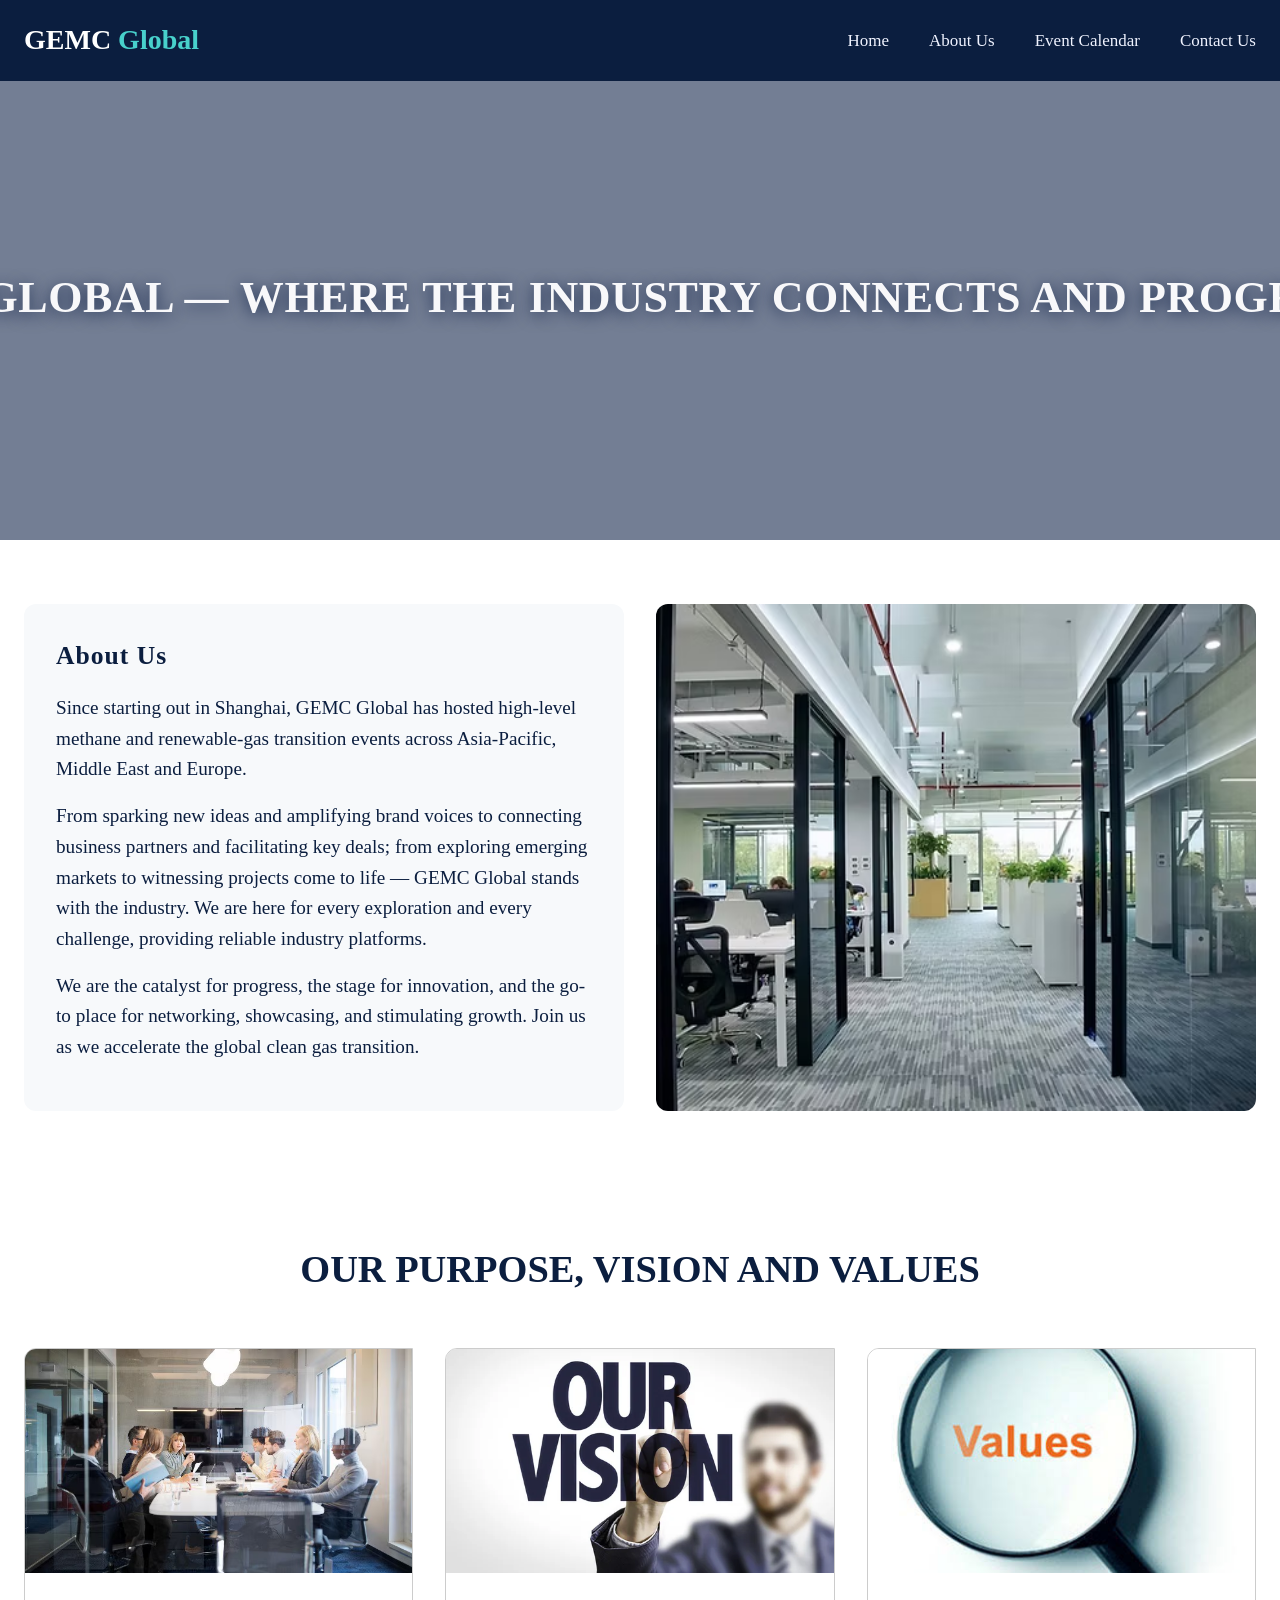
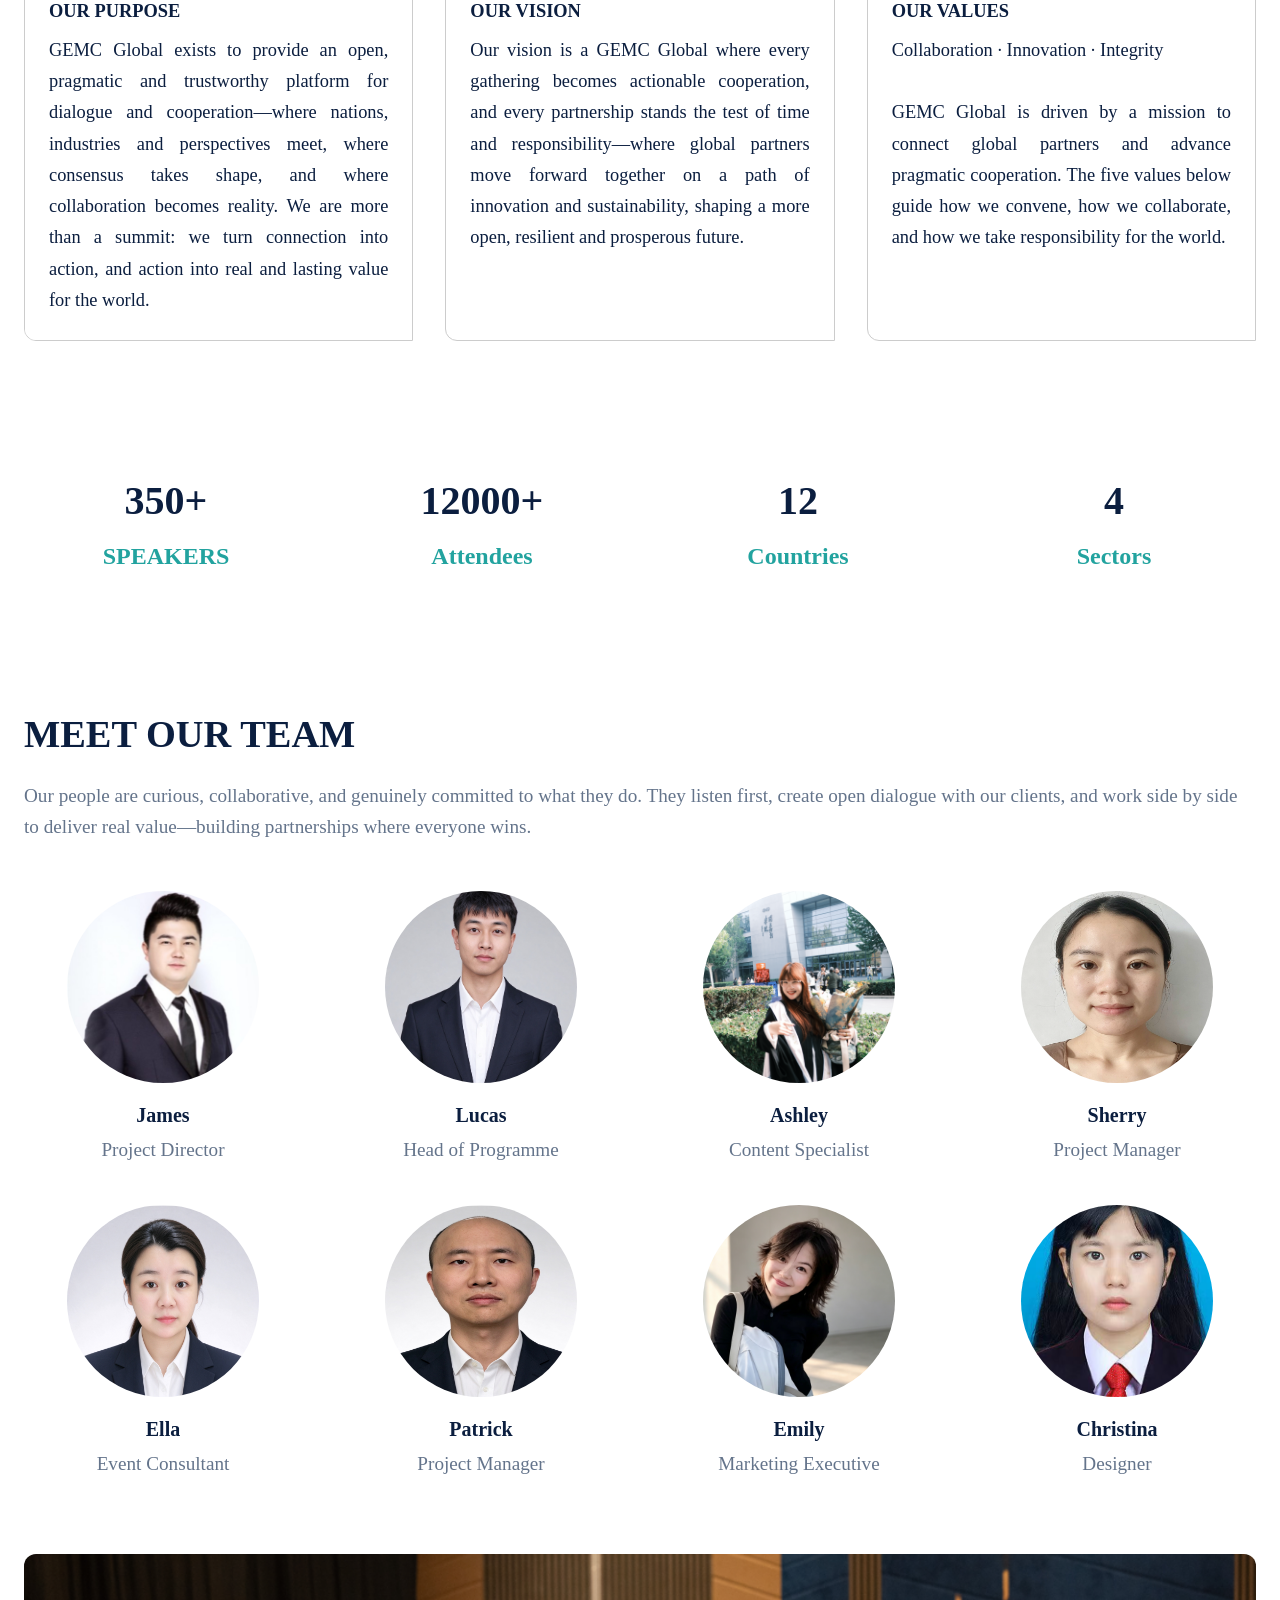
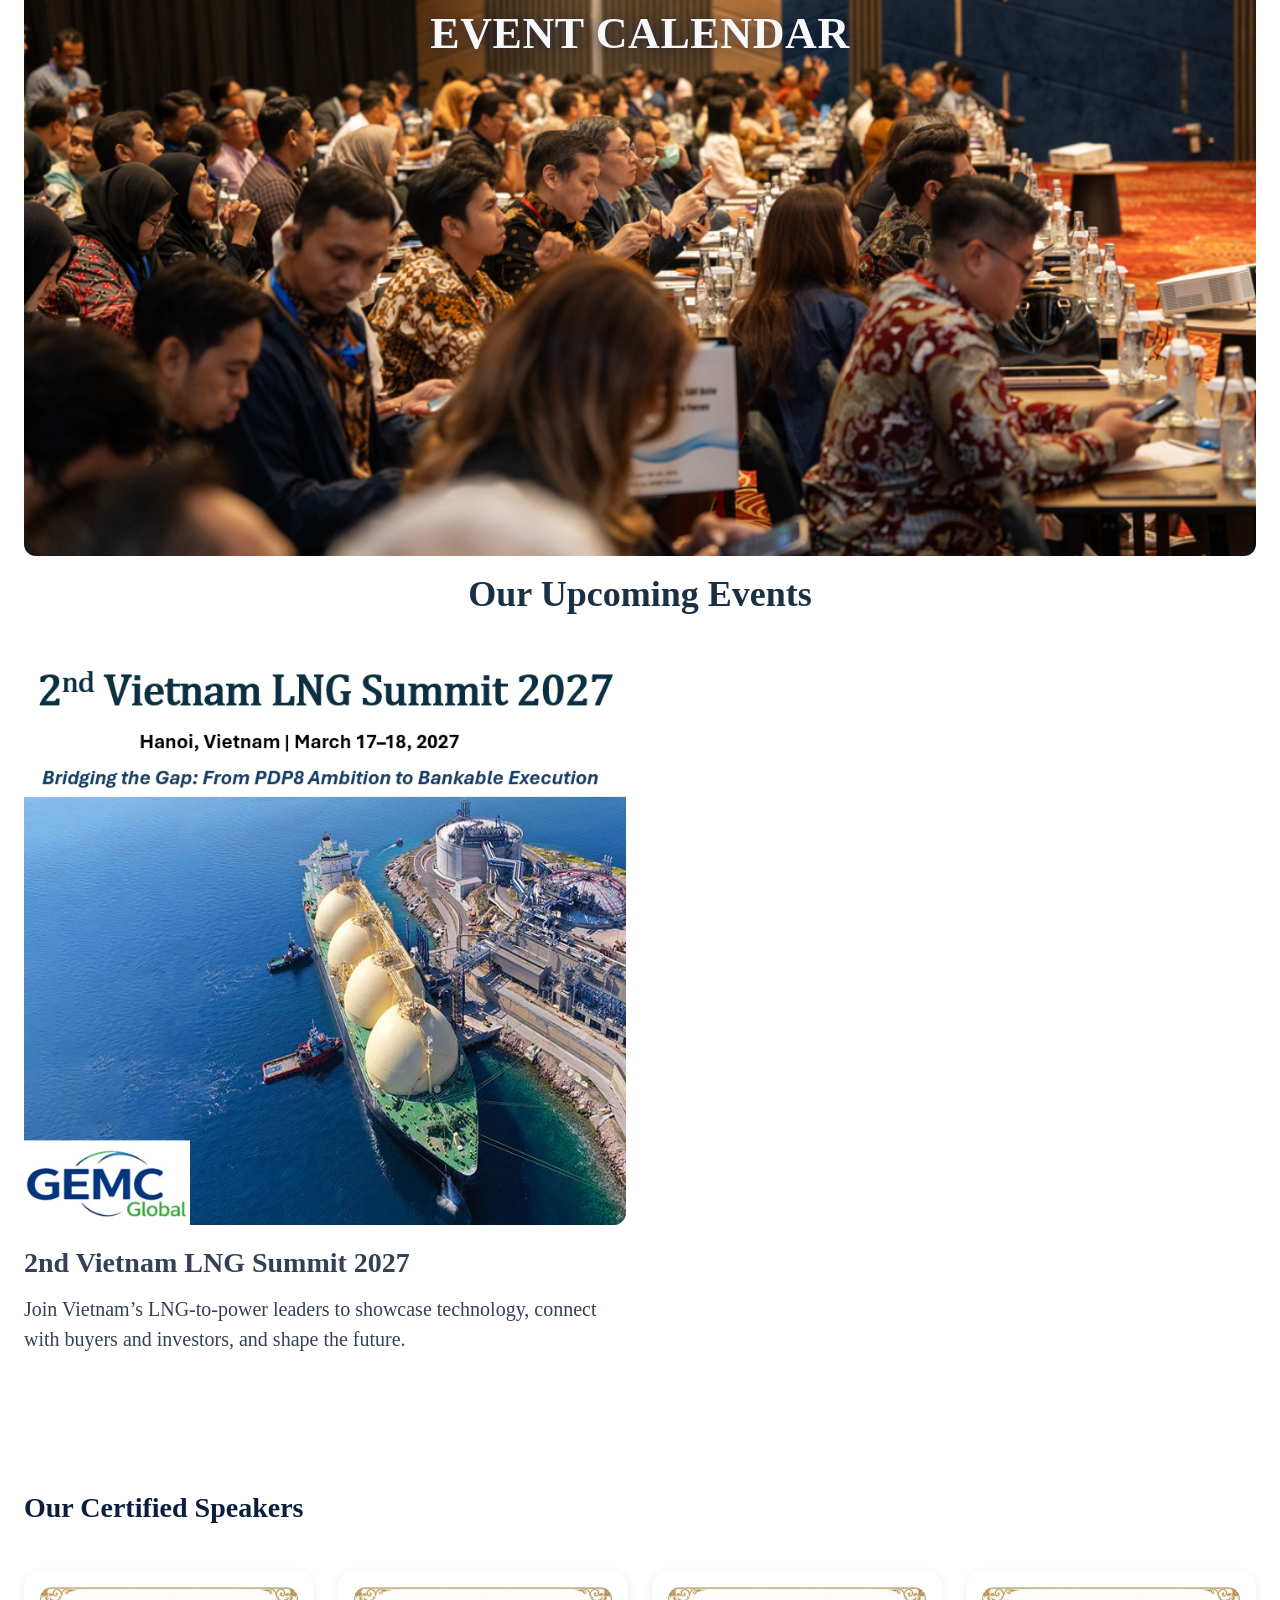
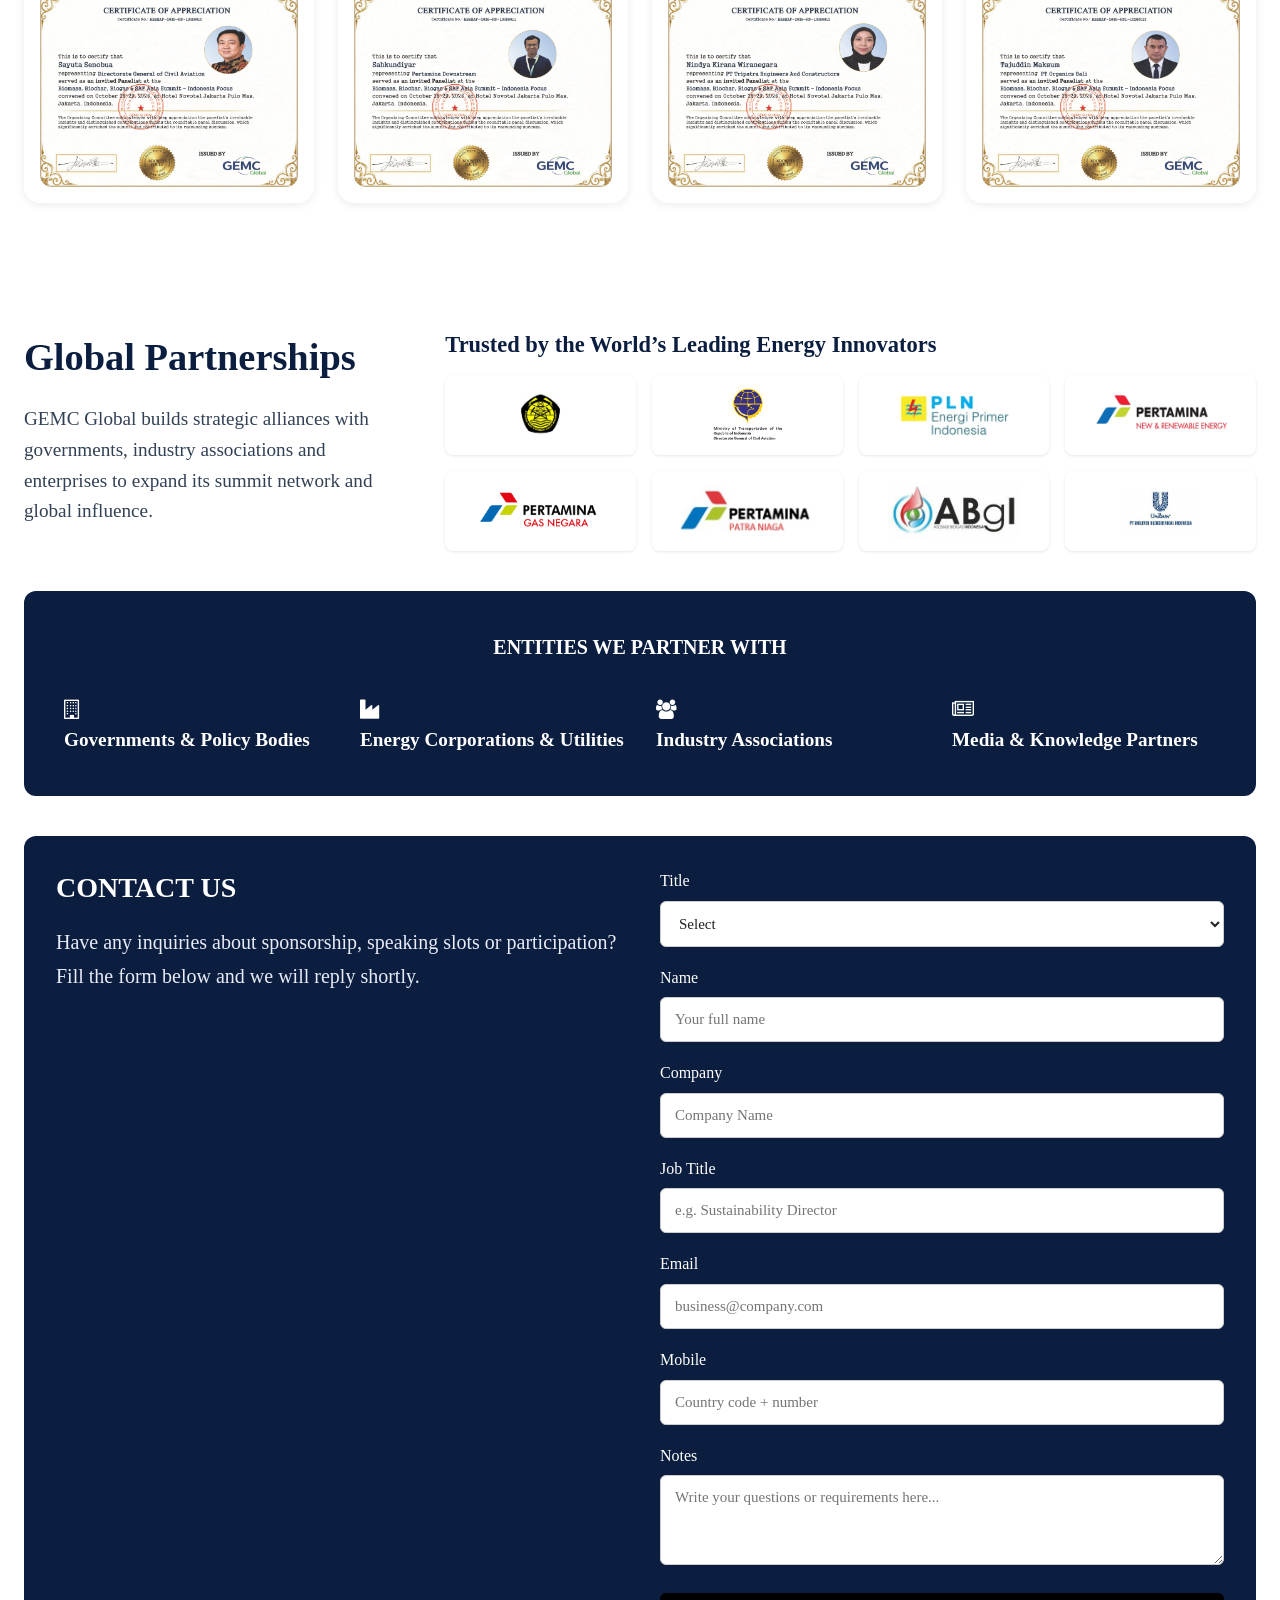
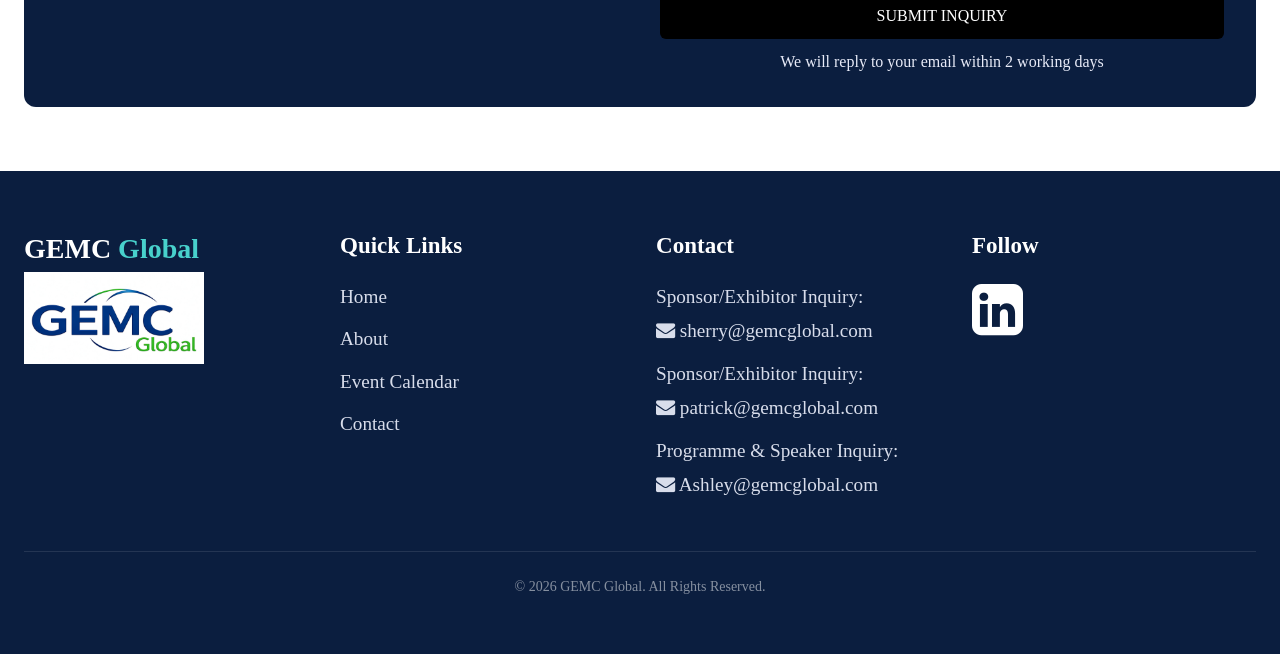
==== gemc-global/index.html @ 2441ba2a "second commit" ====
<!DOCTYPE html>
<html lang="en">
<head>
    <meta charset="UTF-8" />
    <meta name="viewport" content="width=device-width, initial-scale=1.0"/>
    <title>About | GEMC Global</title>
    <link rel="stylesheet" href="https://cdn.jsdelivr.net/npm/font-awesome@4.7.0/css/font-awesome.min.css">
    <link rel="stylesheet" href="./css/style.css">
    <link rel="preconnect" href="https://fonts.googleapis.com">
    <link rel="preconnect" href="https://fonts.gstatic.com" crossorigin>
    <link href="https://fonts.googleapis.com/css2?family=Montserrat:wght@400;700&display=swap" rel="stylesheet">
</head>
<body>
<!-- 全局导航 -->
<header class="header">
    <div class="nav-wrap">
        <a href="index.html" class="logo">GEMC <span class="accent">Global</span></a>
        <nav class="menu-pc">
            <a href="index.html">Home</a>
            <a href="#about_us" >About Us</a>
            <a href="#event-calendar">Event Calendar</a>
            <a href="#contact_us">Contact Us</a>
        </nav>
        <button id="menuBtn" class="menu-btn"><i class="fa fa-bars"></i></button>
    </div>
    <div id="mobileMenu" class="menu-mobile">
        <div class="menu-mobile-inner">
            <a href="index.html">Home</a>
            <a href="#about_us">About</a>
            <a href="#event-calendar">Event Calendar</a>
            <a href="#contact_us">Contact</a>
        </div>
    </div>
</header>

<!-- 🔹 顶部全屏Banner -->
<!-- 🔹 顶部全屏Banner（无声视频背景） -->
<section class="banner">
    <video class="banner-video" autoplay muted loop playsinline>
        <!-- 这里替换成你的视频地址 -->
        <source src="./image/video/bbbsaf.mp4" type="video/mp4">
    </video>
    <div class="container">
        <div class="banner-content">
<!--            <div class="banner-sub">3,653 Days –</div>-->
            <h1 class="banner-title">
                GEMC Global — Where the Industry Connects and Progresses.
            </h1>
            <!--
            <button class="banner-btn">
                <i class="fa fa-play-circle"></i> Watch Video
            </button>
            -->


        </div>
    </div>
</section>

<!-- 🔹 Our Story 锚点 about_us -->
<section id="about_us" class="section">
    <div class="container">
        <div class="grid-2">
            <div class="story-card">
                <h3 class="caps-title">About Us</h3>
                <p>Since starting out in Shanghai, GEMC Global has hosted high-level methane and renewable-gas transition events across Asia-Pacific, Middle East and Europe.</p>
                <p>From sparking new ideas and amplifying brand voices to connecting business partners and facilitating key deals; from exploring emerging markets to witnessing projects come to life — GEMC Global stands with the industry. We are here for every exploration and every challenge, providing reliable industry platforms.</p>
                <p>We are the catalyst for progress, the stage for innovation, and the go-to place for networking, showcasing, and stimulating growth. Join us as we accelerate the global clean gas transition.</p>
            </div>
            <div class="img-box">
                <img src="./image/office.png" alt="Office">
            </div>
        </div>
    </div>
</section>

<!-- 🔹 Purpose / Vision / Values 三栏并排卡片 -->
<section class="section bg-light">
    <div class="container">
        <h2 class="sec-title">OUR PURPOSE, VISION AND VALUES</h2>
        <div class="grid-3">
            <!-- Purpose -->
            <div class="card">
                <img src="./image/purpose.png" alt="Purpose">
                <div class="card-body dark">
                    <h4>OUR PURPOSE</h4>
                    <p>GEMC Global exists to provide an open, pragmatic and trustworthy platform for dialogue and cooperation—where nations, industries and perspectives meet, where consensus takes shape, and where collaboration becomes reality.

                        We are more than a summit: we turn connection into action, and action into real and lasting value for the world.</p>
                </div>
            </div>
            <!-- Vision -->
            <div class="card">
                <img src="./image/vision.png" alt="Vision">
                <div class="card-body dark">
                    <h4>OUR VISION</h4>
                    <p>Our vision is a GEMC Global where every gathering becomes actionable cooperation, and every partnership stands the test of time and responsibility—where global partners move forward together on a path of innovation and sustainability, shaping a more open, resilient and prosperous future.</p>
                </div>
            </div>
            <!-- Values -->
            <div class="card">
                <img src="./image/value.png" alt="Values">
                <div class="card-body dark">
                    <h4>OUR VALUES</h4>
                    <p>Collaboration · Innovation · Integrity<br><br>GEMC Global is driven by a mission to connect global partners and advance pragmatic cooperation. The five values below guide how we convene, how we collaborate, and how we take responsibility for the world.</p>
                </div>
            </div>
        </div>
    </div>
</section>

<!-- 🔹 数据统计条 4栏 -->
<section class="section bg-light">
    <div class="container">
        <div class="grid-4 stat-row">
            <div>
                <div class="stat-num">350+</div>
                <div class="stat-label">SPEAKERS</div>
            </div>
            <div>
                <div class="stat-num">12000+</div>
                <div class="stat-label">Attendees</div>
            </div>
            <div>
                <div class="stat-num">12</div>
                <div class="stat-label">Countries</div>
            </div>
            <div>
                <div class="stat-num">4</div>
                <div class="stat-label">Sectors</div>
            </div>
        </div>
    </div>
</section>

<!-- 🔹 Meet Our Team 圆形头像团队区 -->
<section class="section">
    <div class="container">
        <h2 class="sec-title left">MEET OUR TEAM</h2>
        <p class="team-desc">Our people are curious, collaborative, and genuinely committed to what they do. They listen first, create open dialogue with our clients, and work side by side to deliver real value—building partnerships where everyone wins.</p>
        <div class="grid-4 team-row">
            <div class="team-item">
                <img src="./image/James.png" alt="Team member">
                <h4>James</h4>
                <p>Project Director</p>
<!--                <div class="linkedin"><i class="fa fa-linkedin"></i></div>-->
            </div>
            <div class="team-item">
                <img src="./image/Lucas.png" alt="Team member">
                <h4>Lucas</h4>
                <p>Head of Programme</p>
<!--                <div class="linkedin"><i class="fa fa-linkedin"></i></div>-->
            </div>
            <div class="team-item">
                <img src="./image/Ashley.png" alt="Team member">
                <h4>Ashley</h4>
                <p>Content Specialist</p>
<!--                <div class="linkedin"><i class="fa fa-linkedin"></i></div>-->
            </div>
            <div class="team-item">
                <img src="./image/sherry.png" alt="Team member">
                <h4>Sherry</h4>
                <p>Project Manager</p>
<!--                <div class="linkedin"><i class="fa fa-linkedin"></i></div>-->
            </div>
            <div class="team-item">
                <img src="./image/Ella.png" alt="Team member">
                <h4>Ella</h4>
                <p>Event Consultant</p>
<!--                <div class="linkedin"><i class="fa fa-linkedin"></i></div>-->
            </div>
            <div class="team-item">
                <img src="./image/Patrick.png" alt="Team member">
                <h4>Patrick</h4>
                <p>Project Manager</p>
<!--                <div class="linkedin"><i class="fa fa-linkedin"></i></div>-->
            </div>
            <div class="team-item">
                <img src="./image/Emily.png" alt="Team member">
                <h4>Emily</h4>
                <p>Marketing Executive</p>
<!--                <div class="linkedin"><i class="fa fa-linkedin"></i></div>-->
            </div>

            <div class="team-item">
                <img src="./image/Christina.png" alt="Team member">
                <h4>Christina</h4>
                <p>Designer</p>
<!--                <div class="linkedin"><i class="fa fa-linkedin"></i></div>-->
            </div>

        </div>
    </div>
</section>

<!-- 🔹 Event Calendar 锚点 -->
<section class="event-calendar-section" id="event-calendar">
    <!-- Banner 头部 -->
    <div class="event-banner">
        <img src="./image/event-banner.png" alt="Event Calendar" class="banner-img">
        <h2 class="banner-title">Event Calendar</h2>
    </div>

    <div class="container">
        <!-- 即将举办活动 -->
        <div class="section-wrap">
            <h3 class="section-heading">Our Upcoming Events</h3>
            <div class="event-grid upcoming-grid">
                <!-- SAF Europe Summit 2027 -->
                <div class="event-card">
                    <img src="./image/Vietnam_LNG.png" alt="2nd Vietnam LNG Summit 2027" class="event-poster">
                    <h4 class="event-name">2nd Vietnam LNG Summit 2027</h4>
                    <p class="event-desc">Join Vietnam’s LNG-to-power leaders to showcase technology, connect with buyers and investors, and shape the future.</p>
                    <a href="#" class="learn-more">
<!--                        Learn More &gt;&gt;-->
                    </a>
                </div>

            </div>
        </div>
    </div>
</section>
<!-- 认证的演讲嘉宾 -->
<section class="certified-speakers-section">
    <div class="container">
        <h2 class="section-title">Our Certified Speakers</h2>

        <div class="cert-grid">
            <div class="cert-item">
                <img src="" alt="Certificate" class="cert-img">
            </div>
            <div class="cert-item">
                <img src="" alt="Certificate" class="cert-img">
            </div>
            <div class="cert-item">
                <img src="" alt="Certificate" class="cert-img">
            </div>
            <div class="cert-item">
                <img src="" alt="Certificate" class="cert-img">
            </div>
        </div>
    </div>
</section>


<!-- 🔹 Global Partnerships + Contact Us 锚点 contact_us -->
<section id="contact_us" class="section bg-light">
    <div class="container">
        <div class="grid-3 contact-top">
            <div>
                <h2 class="sec-title left">Global Partnerships</h2>
                <p>GEMC Global builds strategic alliances with governments, industry associations and enterprises to expand its summit network and global influence.</p>
            </div>
            <div class="col-span-2">
                <h3 class="sub-heading">Trusted by the World’s Leading Energy Innovators</h3>
                <div class="logo-grid">
                    <div class="logo-item">
                        <img src="" alt="partner logo" class="partner-img">
                    </div>
                    <div class="logo-item">
                        <img src="" alt="partner logo" class="partner-img">
                    </div>
                    <div class="logo-item">
                        <img src="" alt="partner logo" class="partner-img">
                    </div>
                    <div class="logo-item">
                        <img src="" alt="partner logo" class="partner-img">
                    </div>
                    <div class="logo-item">
                        <img src="" alt="partner logo" class="partner-img">
                    </div>
                    <div class="logo-item">
                        <img src="" alt="partner logo" class="partner-img">
                    </div>
                    <div class="logo-item">
                        <img src="" alt="partner logo" class="partner-img">
                    </div>
                    <div class="logo-item">
                        <img src="" alt="partner logo" class="partner-img">
                    </div>
                </div>
            </div>
        </div>
        <!-- 合作机构分类栏 -->
        <div class="partner-block">
            <h3>ENTITIES WE PARTNER WITH</h3>
            <div class="grid-4 partner-row">
                <div>
                    <i class="fa fa-building-o"></i>
                    <h4>Governments & Policy Bodies</h4>
                </div>
                <div>
                    <i class="fa fa-industry"></i>
                    <h4>Energy Corporations & Utilities</h4>
                </div>
                <div>
                    <i class="fa fa-users"></i>
                    <h4>Industry Associations</h4>
                </div>
                <div>
                    <i class="fa fa-newspaper-o"></i>
                    <h4>Media & Knowledge Partners</h4>
                </div>
            </div>
        </div>
        <!-- 合作咨询表单区域 -->
        <!-- 合作咨询表单区域 -->
        <!-- 合作咨询表单区域 -->
        <div class="grid-2 form-row">
            <div class="info-card">
                <h3 class="contact-main-title"></h3>
                <p class="contact-desc-text"></p>
            </div>
            <div class="form-card">
                <form id="contactForm">
                    <input type="hidden" name="apiKey" value="sf_94cbb84063e752df6628c0c6">
                    <input type="text" name="honeypot" style="display:none;">
                    <input type="hidden" name="subject" value="2nd Vietnam LNG Summit 2027">

                    <div class="form-wrap">
                        <div class="form-group">
                            <label for="salute"></label>
                            <select id="salute" name="salute"></select>
                        </div>
                        <div class="form-group">
                            <label for="name"></label>
                            <input type="text" id="name" name="name" required>
                        </div>
                        <div class="form-group">
                            <label for="company"></label>
                            <input type="text" id="company" name="company" required>
                        </div>
                        <div class="form-group">
                            <label for="job"></label>
                            <input type="text" id="job" name="job">
                        </div>
                        <div class="form-group">
                            <label for="email"></label>
                            <input type="email" id="email" name="email" required>
                        </div>
                        <div class="form-group">
                            <label for="mobile"></label>
                            <input type="tel" id="mobile" name="mobile">
                        </div>
                        <div class="form-group">
                            <label for="notes"></label>
                            <textarea id="notes" name="notes" rows="3"></textarea>
                        </div>
                        <div class="submit-wrap">
                            <button type="submit" id="submitBtn"></button>
                            <p class="submit-tip"></p>
                        </div>
                    </div>
                </form>
            </div>
        </div>



    </div>
</section>

<!-- 页脚 -->
<footer class="footer">
    <div class="container">
        <div class="grid-4 footer-row">
            <div>
                <div class="logo">GEMC <span class="accent">Global</span></div>
                <img class="footer-logo"  src="./image/logo.png" alt="GEMC Global" loading="lazy">
            </div>
            <div>
                <h5>Quick Links</h5>
                <ul>
                    <li><a href="index.html">Home</a></li>
                    <li><a href="#about_us">About</a></li>
                    <li><a href="#event-calendar">Event Calendar</a></li>
                    <li><a href="#contact_us">Contact</a></li>
                </ul>
            </div>
            <div>
                <h5>Contact</h5>
                <ul>
                    <li>Sponsor/Exhibitor Inquiry: <br>
                        <a href="mailto:sherry@gemcglobal.com?subject=Sponsor/Exhibitor Inquiry for 2nd Vietnam LNG Summit 2027 ">
                            <i class="fa fa-envelope"></i> sherry@gemcglobal.com
                        </a>
                    </li>
                    <li>Sponsor/Exhibitor Inquiry: <br>
                        <a href="mailto:patrick@gemcglobal.com?subject=Sponsor/Exhibitor Inquiry for 2nd Vietnam LNG Summit 2027">
                            <i class="fa fa-envelope"></i> patrick@gemcglobal.com
                        </a>
                    </li>
                    <li>Programme & Speaker Inquiry:<br>
                        <a href="mailto:Ashley@gemcglobal.com?subject=Programme & Speaker Inquiry for 2nd Vietnam LNG Summit 2027">
                            <i class="fa fa-envelope"></i> Ashley@gemcglobal.com
                        </a>
                    </li>
                </ul>
            </div>
            <div>
                <h5>Follow</h5>
                <div class="social">
                    <a href="https://www.linkedin.com/company/gemcglobal/about/"><i class="fa fa-linkedin-square"></i></a>
                </div>
            </div>
        </div>
        <div class="copyright">© 2026 GEMC Global. All Rights Reserved.</div>
    </div>
</footer>

<script src="./js/about.js"></script>
<script src="./js/logo_grid.js"></script>
<script src="./js/certificates.js"></script>
<script src="./js/contact_us.js"></script>
</body>
</html>
---- gemc-global/css/style.css ----
:root {
    /*--gemc-dark: #0c1a2d;*/
    /*--gemc-primary: #142c4b;*/
    --gemc-primary: #0b1e3f;
    --gemc-accent: #22a39f;
    --gemc-light: #f8f9fa;
    --text-slate: #334155;
    --text-slate-light: #64748b;
    --gemc-dark:  #0b1e3f;
    --font-main: Poppins, sans-serif;
    --brand-blue:  #0b1e3f;
    --brand-blue-dark:  #0b1e3f;
    --text-dark: #222222;
    --text-gray: #555555;
    --border-gray: #cccccc;
    --white: #ffffff;
}
* {
    margin:0;
    padding:0;
    box-sizing:border-box;
    font-family:Poppins, serif;
}
body {
    font-family: Inter, Helvetica, Arial, sans-serif;
    color: var(--text-slate);
    background:#fff;
    line-height:1.6;
    font-size:1.2em;
}
a {
    text-decoration:none;
    color:inherit;
}


img {
    max-width:100%;
    display:block;
}
button {
    border:none;
    cursor:pointer;
    font-family:inherit;
}

.container {
    max-width:1280px;
    margin:0 auto;
    padding:0 1rem;
}
.section {
    padding:4rem 0;
}
.bg-light {
    background-color: rgb(255,255,255);
}

/* Header */

/* 全局导航 */
.header {
    position: fixed;
    top: 0;
    left: 0;
    width: 100%;
    z-index: 999;
    background-color: #0b1e3f;

    /* 深蓝底色，和你截图一致 */
}
.nav-wrap {
    display: flex;
    align-items: center;
    justify-content: space-between;
    padding: 18px 24px;
    max-width: 1400px;
    margin: 0 auto;
}
.logo {
    color: #ffffff;
    font-size: 28px;
    font-weight: 700;
    text-decoration: none;
}
.logo .accent {
    color: #48d1cc; /* 亮青强调色，匹配截图下划线 */
}

/* PC端菜单 */
.menu-pc {
    display: flex;
    gap: 40px;
    align-items: center;
}
.menu-pc a {
    position: relative;
    /*color: #fff;*/
    color: #F0F3FF;
    text-decoration: none;
    font-size: 17px;
    padding: 6px 0;
}
/* 下划线动画 */
.menu-pc a::after {
    content: "";
    position: absolute;
    left: 0;
    bottom: -4px;
    width: 100%;
    height: 3px;
    background-color: #48d1cc;
    transform: scaleX(0);
    transition: transform 0.3s ease;
}
.menu-pc a.active::after,
.menu-pc a:hover::after {
    transform: scaleX(1);
}

/* 汉堡按钮，大屏隐藏 */
.menu-btn {
    display: none;
    background: transparent;
    border: none;
    color: #fff;
    font-size: 24px;
    cursor: pointer;
}

/* 移动端菜单 */
.menu-mobile {
    max-height: 0;
    overflow: hidden;
    background-color: #051470;
    transition: max-height 0.35s ease;
}
.menu-mobile.open {
    max-height: 320px;
}
.menu-mobile-inner {
    display: flex;
    flex-direction: column;
    padding: 0 24px 20px;
    gap: 18px;
}
.menu-mobile-inner a {
    color: #fff;
    text-decoration: none;
    font-size: 17px;
    padding: 6px 0;
    position: relative;
}
.menu-mobile-inner a::after {
    content: "";
    position: absolute;
    left: 0;
    bottom: -4px;
    width: 100%;
    height: 3px;
    background-color: #48d1cc;
    transform: scaleX(0);
    transition: transform 0.3s ease;
}
.menu-mobile-inner a:hover::after {
    transform: scaleX(1);
}

/* 响应式断点 */
@media (max-width: 768px) {
    .menu-pc {
        display: none;
    }
    .menu-btn {
        display: block;
    }
}



/* Banner */
.banner {
    position: relative;
    width: 100%;
    min-height: 60vh;
    overflow: hidden;
    display: flex;
    align-items: center;
}
/* 视频铺满 */
.banner-video {
    position: absolute;
    top: 0;
    left: 0;
    width: 100%;
    height: 100%;
    object-fit: cover;
    z-index: 1;

}
/* 深色遮罩，文字可读 */
.banner::after {
    content: "";
    position: absolute;
    inset: 0;
    background: rgba(0, 20, 60, 0.55);
    z-index: 2;
}
.banner .container {
    position: relative;
    z-index: 3;
    width: 100%;
}
.banner-content {
    color: #fff;
    max-width: 700px;
}
.banner-sub {
    font-size: 18px;
    letter-spacing: 1px;
    margin-bottom: 12px;
    opacity: 0.9;
}
.banner-title {
    font-size: clamp(28px,4vw,48px);
    font-weight: 600;
    line-height: 1.3;
    margin:0;
}

/* Grid 布局 */
.grid-2, .grid-3, .grid-4 {
    display:grid;
    gap:2rem;

}
.grid-2 { grid-template-columns: 1fr 1fr; }
.grid-3 { grid-template-columns: repeat(3,1fr); }
.grid-4 { grid-template-columns: repeat(4,1fr); }
.col-span-2 { grid-column: span 2; }

@media (max-width:768px) {
    .grid-2, .grid-3, .grid-4 {
        grid-template-columns: 1fr;
    }
    .col-span-2 { grid-column: span 1; }
    .menu-pc { display:none; }
    .menu-btn { display:block; }
}
@media (max-width:640px) {
    .stat-row, .partner-row {
        grid-template-columns: repeat(2,1fr);
    }
}

/* Story */
.story-card {
    background: rgb(247 249 251);
    padding:2rem;
    border-radius:0.75rem;
}

.caps-title {
    color:#0B1E3F;
    font-size:1.6rem;
    letter-spacing:1px;
    margin-bottom:1rem;
}
.story-card p {
    color:#0B1E3F;
    margin-bottom:1rem;


}
.img-box img {
    width:100%;
    height:100%;
    object-fit:cover;
    border-radius:0.75rem;
}

/* Card */
.card {
    background:#fff;
    border-radius: 12px 0 0 12px;
    overflow:hidden;
    border: 1px solid #ccc;
}
.card img {
    width:100%;
    height:14rem;
    object-fit:cover;
}
.card-body {
    padding:1.5rem;
}
.card-body.dark {
    background-color: #FFFFFF;
    color:#fff;
}
.card-body.light {
    background-color: rgb(0, 23, 128);
    color:#fff;
}
.card-body h4 {
    font-size:1.15rem;
    font-weight:bold;
    margin-bottom:0.5rem;
    color: #0B1E3F;
}
.card-body p {
    font-size:1.15rem;
    line-height: 1.7;
    opacity:1.2;
    color: #0B1E3F;
    margin-bottom: 0;
    text-align: justify;

}

/* Stat */
.stat-row {
    text-align:center;
}
.stat-num {
    font-size:2.5rem;
    font-weight:bold;
    color:var(--gemc-primary);
    margin-bottom:0.25rem;
}
.stat-label {
    color:var(--gemc-accent);
    font-weight:bold;
    font-size:1.5rem;
}

/* Team */
.team-row {
    text-align:center;
    gap:2.5rem;
}
.team-item img {
    width:12rem;
    height:12rem;
    border-radius:9999px;
    object-fit:cover;
    margin:0 auto 1rem;
}
.team-item h4 {
    font-size:1.25rem;
    font-weight:bold;
    color:var(--gemc-primary);
}
.team-item p {
    color:var(--text-slate-light);
    font-size:1.2rem;
    margin-top:0.25rem;
}
.linkedin {
    margin-top:0.75rem;
    color:var(--gemc-accent);
    font-size:1.25rem;
}
.team-desc {
    color:var(--text-slate-light);
    /*max-width:64rem;*/
    margin-bottom:3rem;
}

/* Title */
.sec-title {
    font-size:clamp(1.8rem,3vw,2.4rem);
    font-weight:bold;
    color:var(--gemc-dark);
    text-align:center;
    margin-bottom:3rem;
}
.sec-title.left {
    text-align:left;
    margin-bottom:1rem;
}
.sub-heading {
    font-weight:bold;
    color:var(--gemc-primary);
    margin-bottom:0.75rem;
}

/* Logo grid */
.logo-grid {
    display:grid;
    grid-template-columns: repeat(4,1fr);
    gap:1rem;
}
.logo-item {
    background:#fff;
    padding:0rem;
    border-radius:0.5rem;
    display:flex;
    align-items:center;
    justify-content:center;
    height:5rem;
    box-shadow:0 1px 3px rgba(0,0,0,0.1);
    color:#94a3b8;
    font-size:0.875rem;
}
.partner-img {
    max-width: 80%;
    max-height: 70%;
    object-fit: contain;
    transition: opacity 0.4s ease;
}

/* Partner block */
.partner-block {
    background:var(--gemc-primary);
    color:#fff;
    border-radius:0.75rem;
    padding:2.5rem;
    margin:2.5rem 0;
}
.partner-block h3 {
    font-size:1.25rem;
    font-weight:bold;
    text-align:center;
    margin-bottom:2rem;
}
.partner-item i {
    font-size:2rem;
    margin-bottom:0.75rem;
}

/* Form */
/* 表单配套CSS - 表单内部通栏单列 */
/* 表单配套CSS - 表单内部通栏单列 */
.grid-2.form-row {
    background-color: var(--brand-blue);
    padding: 32px;
    border-radius: 12px;
    color: #ffffff;
    display: grid;
    grid-template-columns: 1fr 1fr;
    gap: 40px;
    align-items: start;
    box-sizing: border-box;
}

.info-card h3 {
    font-size: 28px;
    margin-bottom: 18px;
    line-height: 1.4;
    color: #fff;
}
.info-card p {
    margin-bottom: 16px;
    color: #e8ebf8;
    line-height: 1.7;
    font-size:20px;
}

.form-card {
    width: 100%;

}
.form-wrap {
    display: grid;
    grid-template-columns: 1fr;
    gap: 18px;
}
.form-group {
    display: flex;
    flex-direction: column;
    gap: 7px;
}
.form-group label {
    font-size: 16px;
    color: #ffffff;
    font-weight:500;
}
.form-group input,
.form-group select,
.form-group textarea {
    padding: 13px 14px;
    border: 1px solid var(--border-gray);
    border-radius: 6px;
    font-size: 15px;
    transition: border-color 0.25s ease;
    width: 100%;
    box-sizing: border-box;
    background: #fff;
    color: #222;
}
.form-group input:focus,
.form-group select:focus,
.form-group textarea:focus {
    outline: none;
    border-color: var(--brand-blue-dark);
}
.form-group textarea {
    resize: vertical;
    min-height: 90px;
}
.submit-wrap {
    margin-top: 10px;
    display: flex;
    flex-direction: column;
    gap: 10px;
}
.fa-linkedin-square {
    /* 单独覆盖字号，会覆盖CDN里font简写的48px */
    font-size: 60px;
}
.fa-envelope {
    /* 单独覆盖字号，会覆盖CDN里font简写的48px */
    padding: 0 0 5px 0;
}
#submitBtn {
    padding: 14px;
    background: #000;
    color: #fff;
    border: none;
    border-radius: 6px;
    font-size: 16px;
    cursor: pointer;
    transition: background 0.25s ease;
}
#submitBtn:hover {
    background: #222;
}
.submit-tip {
    font-size: 16px;
    color: #e8ebf8;
    margin: 0;
    text-align: center;
}

@media(max-width:768px){
    .grid-2.form-row {
        grid-template-columns: 1fr;
    }
}
/*
Event Section
 */

.event-banner {
    position: relative;
    max-width: 1400px;
    margin: 0 auto;
    padding: 10px 24px;

}
.banner-img {
    width: 100%;
    height: 100%;
    display: block;
    border-radius: 12px;
    overflow: hidden; /* 圆角裁切生效 */
    isolation: isolate;
}
.banner-title {
    position: absolute;
    top: 10%;
    left: 50%;
    transform: translate(-50%, 0); /* 只水平居中，不要Y方向偏移！ */
    margin: 0;
    color: #f8f8fa;
    font-size: 44px;
    font-weight: 700;
    line-height: 1.25;
    letter-spacing: 0.6px;
    text-transform: uppercase;
    text-align: left; /* 文字改成居中，和left:50%匹配，更协调 */
    text-shadow: 0 3px 16px rgba(0, 20, 60, 0.75);
    white-space: nowrap; /* 强制一行展示 */
}

.container {
    max-width: 1400px;
    margin: 0 auto;
    padding: 40px 24px;
}

.section-heading {
    text-align: center;
    font-size: 36px;
    margin-bottom: 32px;
    color: #1a3044;
}

.event-grid {
    display: grid;
    gap: 28px;
}
.upcoming-grid {
    grid-template-columns: repeat(2, 1fr);
    margin-bottom: 60px;
}
.past-grid {
    grid-template-columns: repeat(4, 1fr);
}

.event-card {
    text-align: left;
}
.event-meta {
    margin-bottom: 12px;
    line-height: 1.5;
}
.event-poster {
    width: 100%;
    height: auto;
    border-radius: 12px;
    margin-bottom: 16px;
}
.event-name {
    font-size: 28px;
    margin: 0 0 8px;
}
.event-desc {
    font-size: 20px;
    line-height: 1.5;
    margin-bottom: 12px;
    text-align:left ;
}
.learn-more {
    color: var(--gemc-dark);
    text-decoration: none;
    font-size: 20px;

}
.learn-more:hover {
    opacity: 0.7;
}

.past-poster {
    width: 100%;
    height: auto;
    border-radius: 8px;
}

.container {
    max-width: 1400px;
    margin: 0 auto;
    padding: 0 24px;
}

.section-title {
    font-size: 40px;
    color: var(--gemc-dark);
    margin-bottom: 40px;
    font-weight: 700;
}

.certified-speakers-section {
    padding: 60px 0;
    font-family: var(--font-main);
}

.container {
    max-width: 1400px;
    margin: 0 auto;
    padding: 0 24px;
}

.section-title {
    font-size: 40px;
    color: var(--gemc-dark);
    margin-bottom: 40px;
    font-weight: 700;
}

.cert-grid {
    display: grid;
    grid-template-columns: repeat(4, 1fr);
    gap: 24px;
}

.cert-item {
    background: #fff;
    border-radius: 16px;
    box-shadow: 0 2px 10px rgba(0, 0, 0, 0.08);
    padding: 16px;
    display: grid;
    place-items: center;
}

.cert-img {
    width: 100%;
    height: auto;
    border-radius: 12px;
    object-fit: contain;
    opacity: 0;
    transform: translateY(4px) scale(0.99);
    transition: opacity 0.8s ease, transform 0.8s ease;
}

.cert-img.active {
    opacity: 1;
    transform: translateY(0) scale(1);
}

@media (max-width: 992px) {
    .cert-grid {
        grid-template-columns: repeat(2, 1fr);
    }

    .section-title {
        font-size: 28px;
    }
}

@media (max-width: 576px) {
    .cert-grid {
        grid-template-columns: 1fr;
    }
}
.section-title {
        font-size: 28px;
    }



@media (max-width: 576px) {
    .cert-grid {
        grid-template-columns: 1fr;
    }
}

/* 响应式 */
@media (max-width: 768px) {
    .banner-title {
        font-size: 28px;
    }
    .upcoming-grid {
        grid-template-columns: 1fr;
    }
    .past-grid {
        grid-template-columns: repeat(2, 1fr);
    }
    .section-heading {
        font-size: 26px;
    }
}
@media (max-width: 992px) {
    .logo-grid {
        grid-template-columns: repeat(2, 1fr);
    }
    .section-title {
        font-size: 28px;
    }
}
@media (max-width: 576px) {
    .logo-grid {
        grid-template-columns: 1fr;
    }
}

/* Footer */
.footer-logo {
    max-width: 180px;
    height: auto;
    display: block;
}
.footer {
    background:var(--gemc-dark);
    color:#fff;
    padding:3.5rem 0;

}
.footer-row h5 {
    font-weight:bold;
    margin-bottom:1rem;
    font-size: 1.2em;
}
.footer-row p, .footer-row li {
    /*color:rgba(255,255,255,0.7);*/
    color: #D8DDEB;
    font-size: 1em;
    font-family: Georgia, serif;
    line-height: 1.8;
}
.footer-row ul {
    list-style:none;
}
.footer-row li {
    margin-bottom:0.5rem;
}

.social {
    display:flex;
    gap:1rem;
    font-size:1.5rem;
}
.social a:hover {
    color:var(--gemc-accent);
}
.copyright {
    border-top:1px solid rgba(255,255,255,0.1);
    margin-top:2.5rem;
    padding-top:1.5rem;
    text-align:center;
    color:rgba(255,255,255,0.5);
    font-size:0.875rem;
}
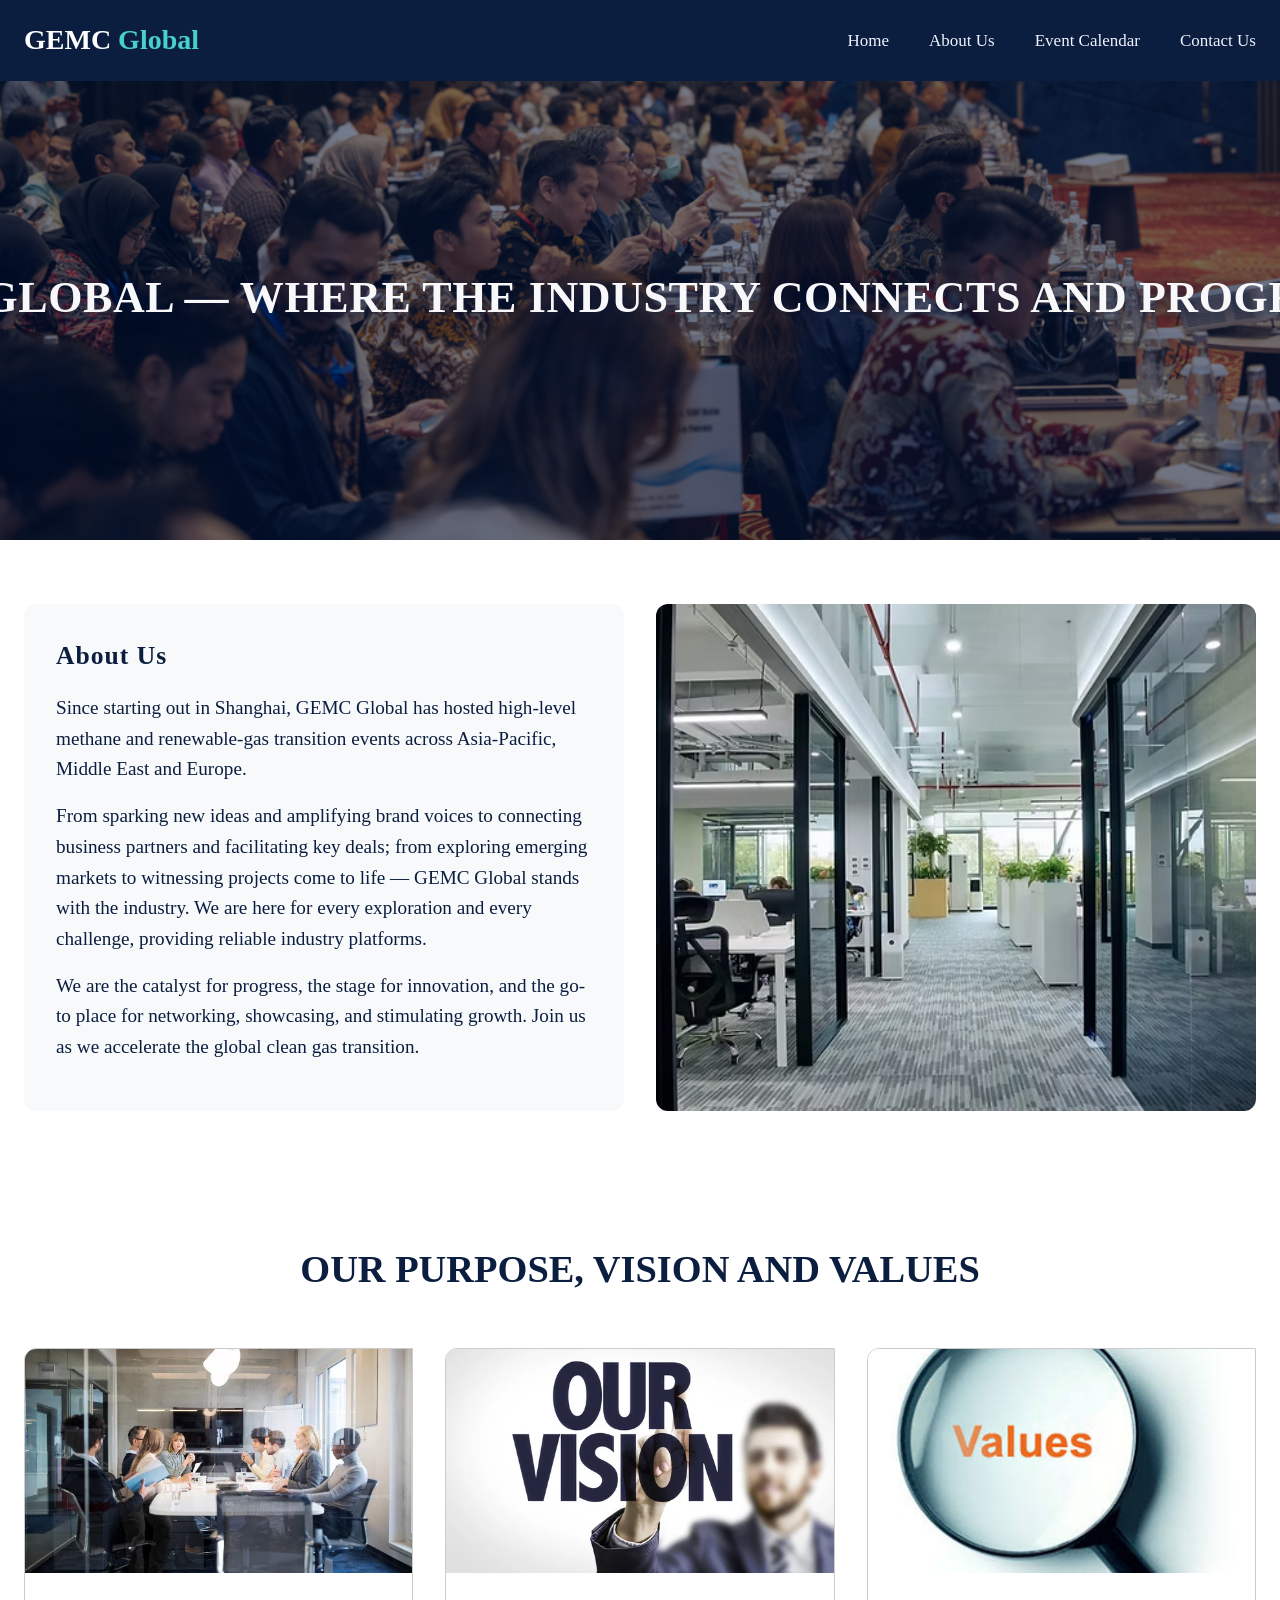
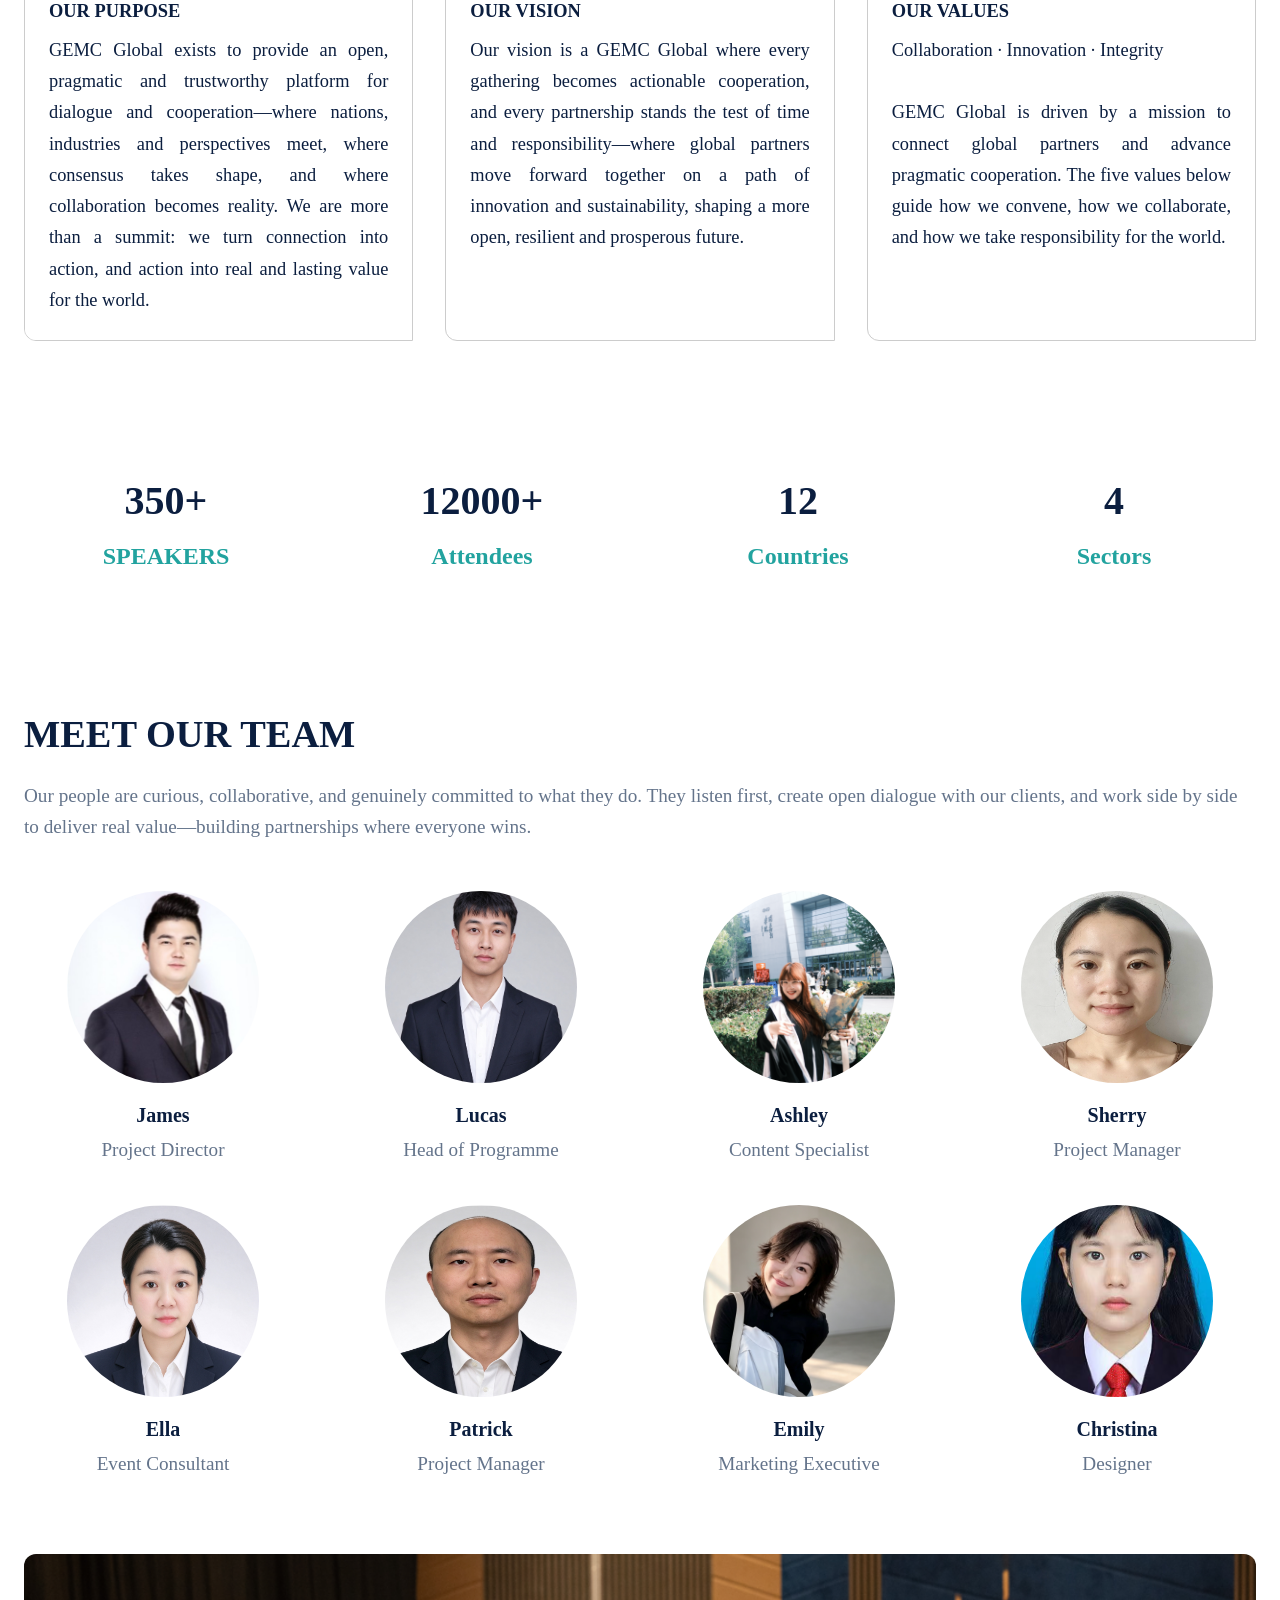
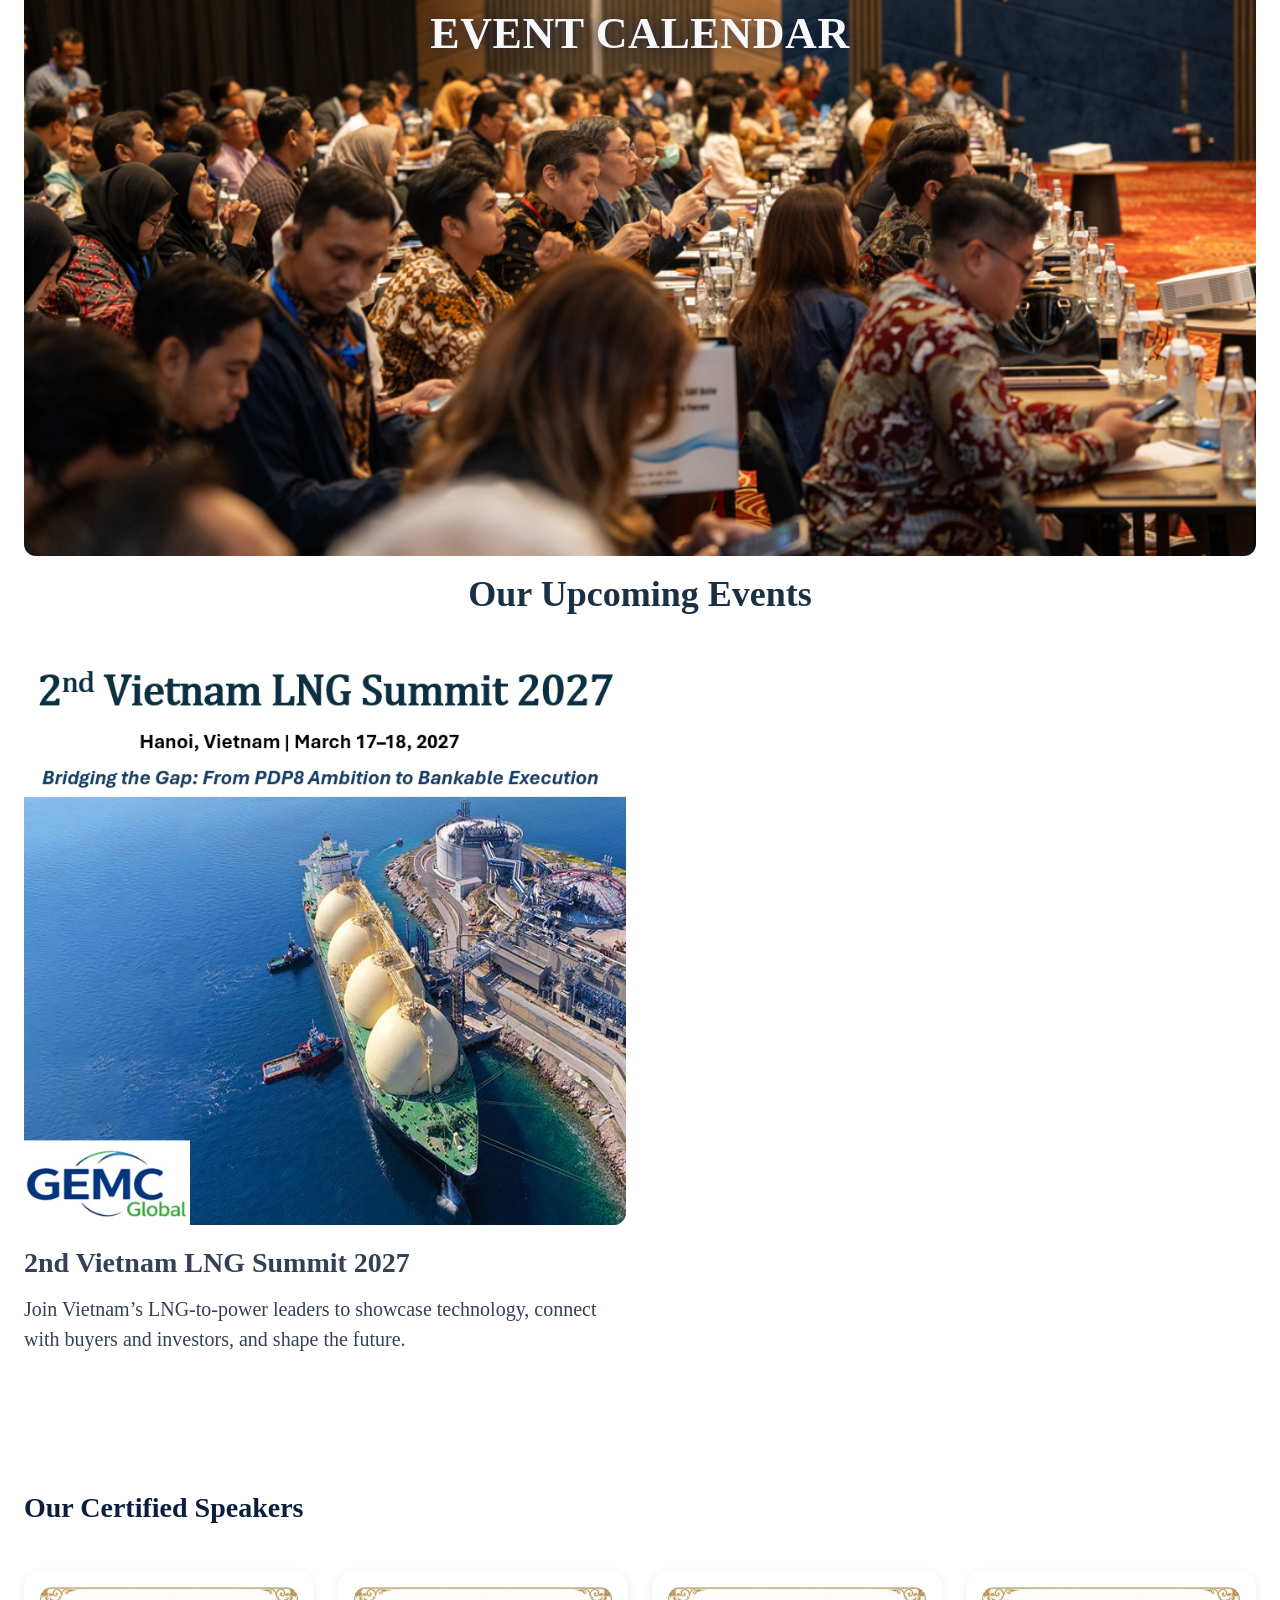
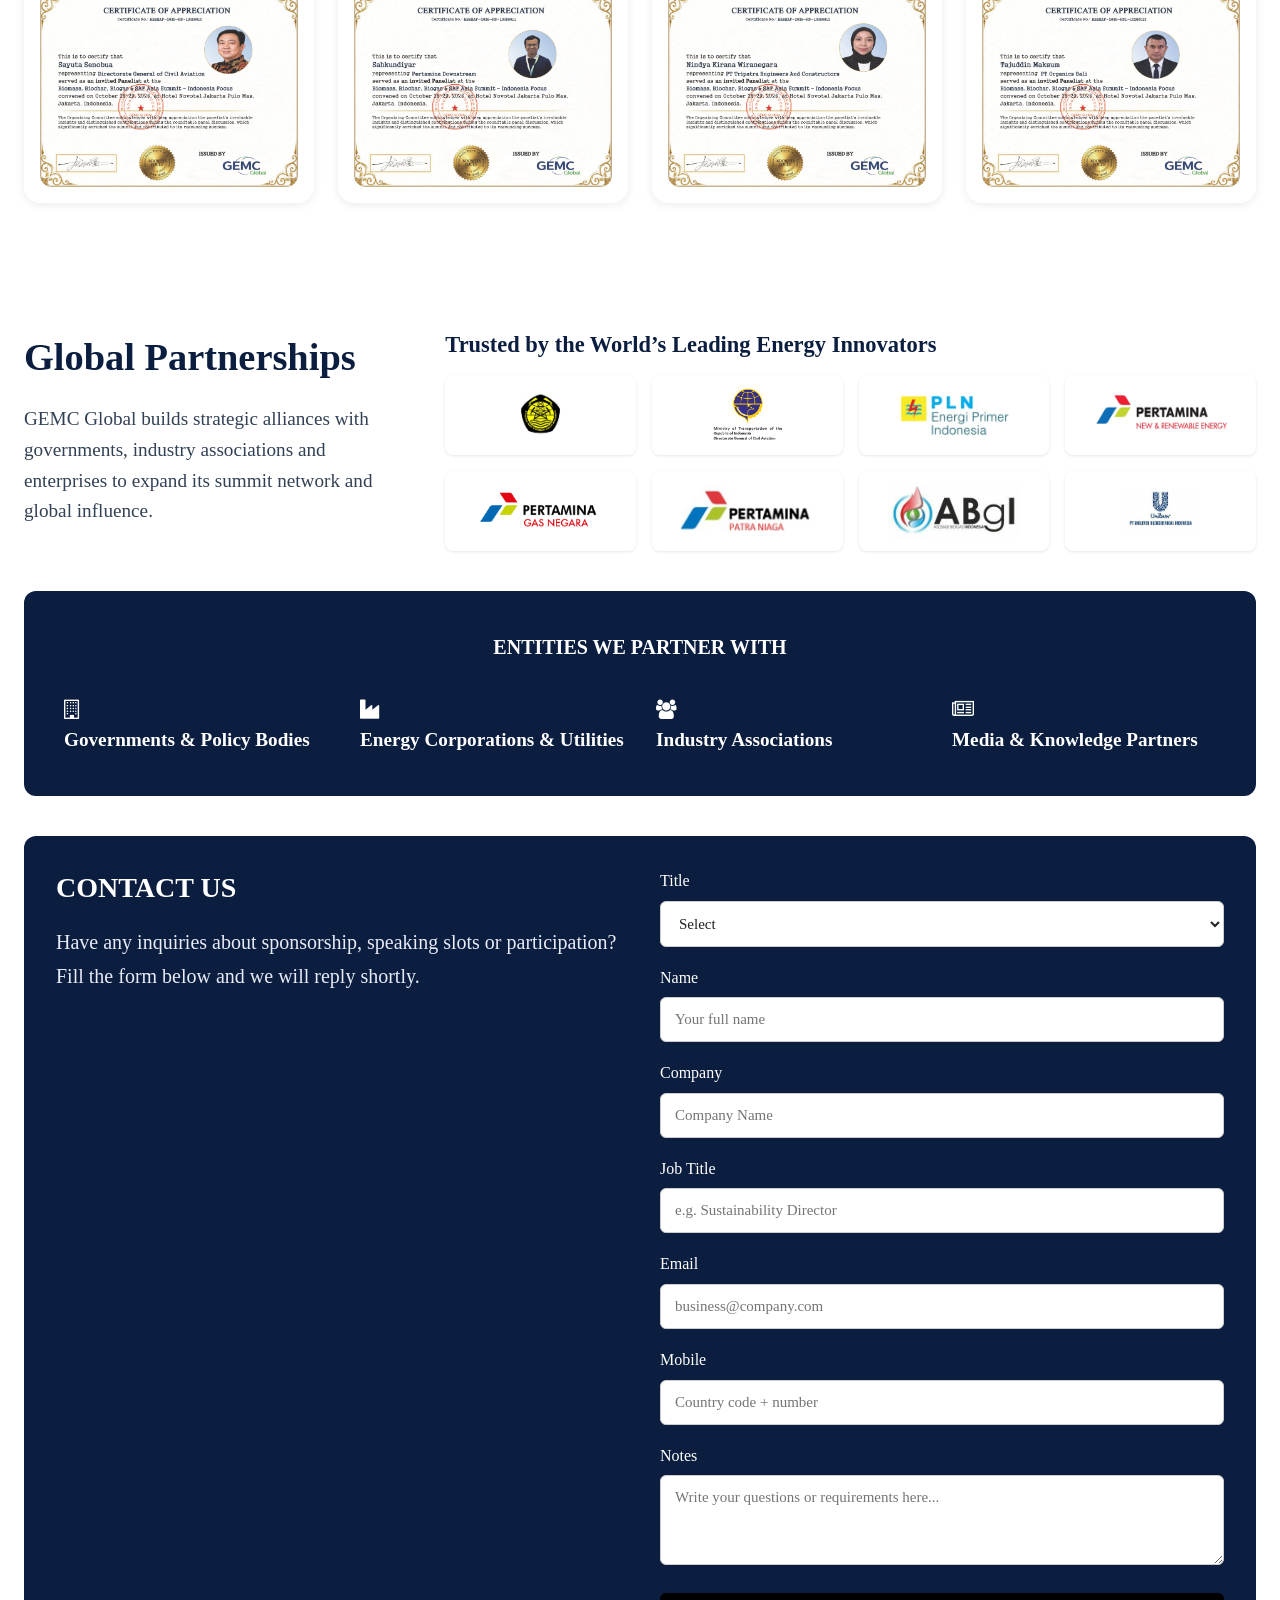
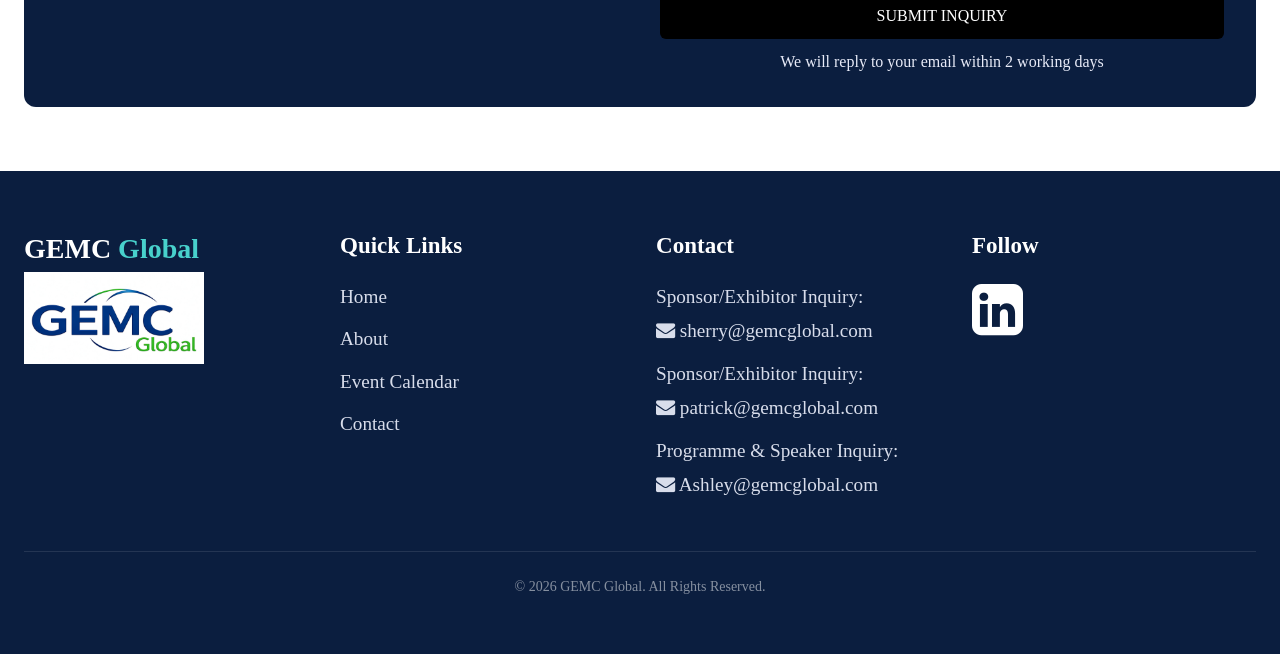
==== commit 7b288efe: "111" ====
--- a/gemc-global/index.html
+++ b/gemc-global/index.html
@@ -36,8 +36,7 @@
 <!-- 🔹 顶部全屏Banner -->
 <!-- 🔹 顶部全屏Banner（无声视频背景） -->
 <section class="banner">
-    <video class="banner-video" autoplay muted loop playsinline>
-        <!-- 这里替换成你的视频地址 -->
+    <video class="banner-video" autoplay muted loop playsinline preload="auto" poster="./image/event-banner.png">
         <source src="./image/video/bbbsaf.mp4" type="video/mp4">
     </video>
     <div class="container">
